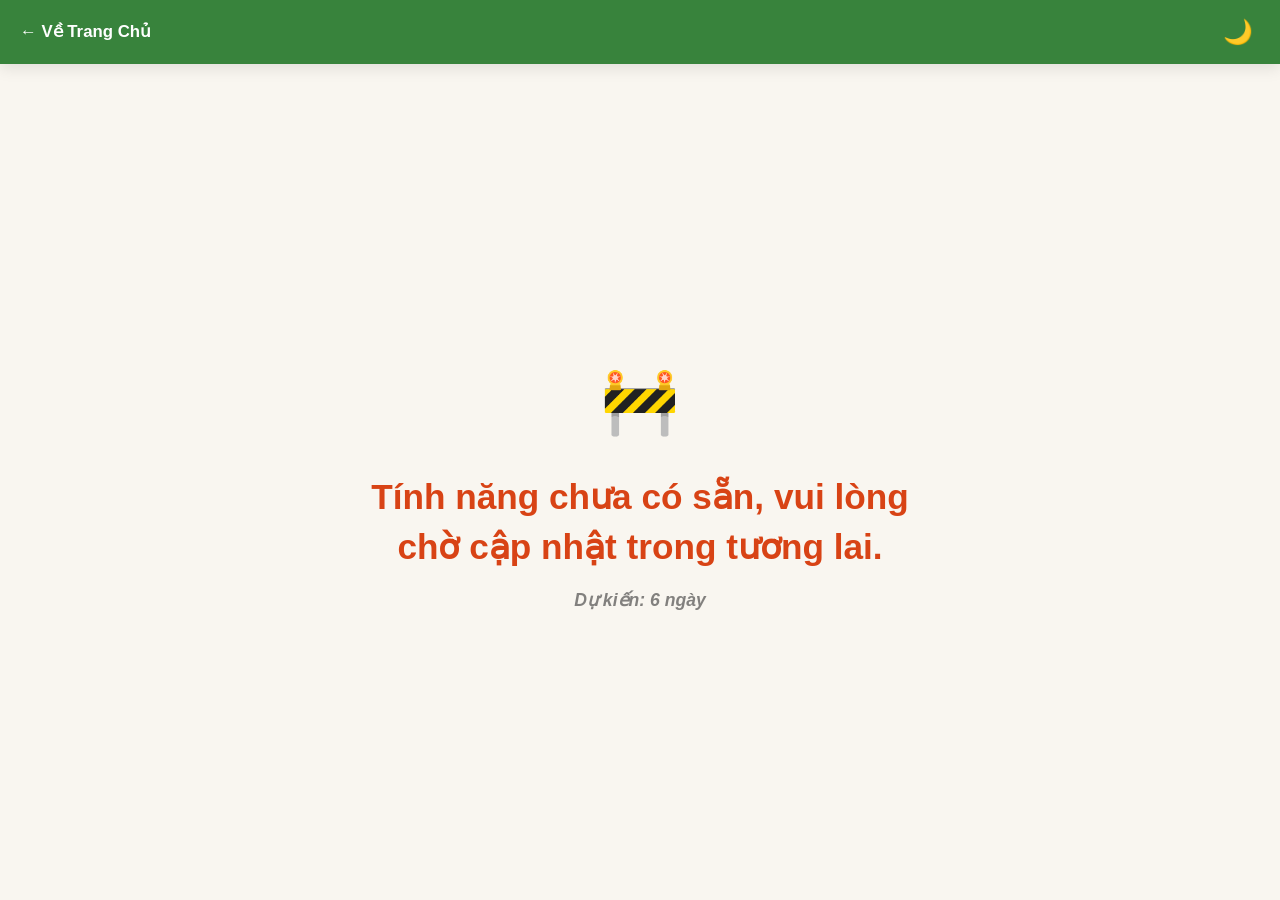
==== feedback.html @ 71071f91 "Add feedback.html with dark mode support" ====
<!DOCTYPE html>
<html lang="vi">
<head>
    <meta charset="UTF-8">
    <meta name="viewport" content="width=device-width, initial-scale=1.0">
    <title>Phản Hồi - Gian Hàng Đầm Hà</title>
    <style>
        /* Hệ thống màu đồng bộ với trang chủ */
        :root {
            --bg-color: #f9f6f0;
            --text-color: #333333;
            --header-bg: #2e7d32;
            --title-color: #d84315;
            --nav-bg: rgba(46, 125, 50, 0.95);
            --shadow-color: rgba(0, 0, 0, 0.1);
            --transition-speed: 0.3s;
        }

        body.dark-mode {
            --bg-color: #121212;
            --text-color: #e0e0e0;
            --header-bg: #1b5e20;
            --title-color: #ff8a65;
            --nav-bg: rgba(10, 46, 14, 0.95);
            --shadow-color: rgba(255, 255, 255, 0.05);
        }

        * { box-sizing: border-box; margin: 0; padding: 0; }
        
        body {
            font-family: 'Segoe UI', Tahoma, Geneva, Verdana, sans-serif;
            background-color: var(--bg-color);
            color: var(--text-color);
            line-height: 1.6;
            transition: background-color var(--transition-speed), color var(--transition-speed);
            display: flex;
            flex-direction: column;
            min-height: 100vh;
        }

        /* Thanh Menu tối giản (Chỉ có nút Back và nút Tối/Sáng) */
        nav {
            background-color: var(--nav-bg);
            padding: 10px 20px;
            display: flex;
            justify-content: space-between;
            align-items: center;
            box-shadow: 0 4px 15px var(--shadow-color);
            backdrop-filter: blur(10px); -webkit-backdrop-filter: blur(10px);
        }

        nav a.back-btn {
            color: white;
            text-decoration: none;
            font-weight: bold;
            font-size: 1.05em;
            display: flex;
            align-items: center;
            gap: 5px;
            transition: transform 0.3s ease;
        }

        nav a.back-btn:hover { transform: translateX(-5px); }

        #theme-toggle {
            background: transparent; border: none; font-size: 1.5em; cursor: pointer;
            width: 44px; height: 44px; border-radius: 50%;
            transition: transform 0.3s ease, background-color 0.3s ease;
            display: flex; align-items: center; justify-content: center;
        }

        #theme-toggle:hover {
            background-color: rgba(255, 255, 255, 0.2); transform: scale(1.1) rotate(15deg);
        }

        /* Nội dung giữa màn hình */
        .coming-soon-container {
            flex-grow: 1; 
            display: flex;
            flex-direction: column;
            justify-content: center;
            align-items: center;
            text-align: center;
            padding: 20px;
            animation: fadeIn 0.8s ease-out forwards;
        }

        @keyframes fadeIn {
            from { opacity: 0; transform: translateY(20px); }
            to { opacity: 1; transform: translateY(0); }
        }

        .icon {
            font-size: 4em;
            margin-bottom: 20px;
            animation: bounce 2s infinite ease-in-out;
            user-select: none;
        }

        @keyframes bounce {
            0%, 100% { transform: translateY(0); }
            50% { transform: translateY(-15px); }
        }

        h1 {
            color: var(--title-color);
            font-size: clamp(1.4em, 4vw, 2.2em);
            margin-bottom: 15px;
            max-width: 600px;
            line-height: 1.4;
        }

        .expected-time {
            font-size: 1.1em;
            font-style: italic;
            opacity: 0.6;
            font-weight: 600;
        }
    </style>
</head>
<body>

    <nav>
        <a href="index.html" class="back-btn">&larr; Về Trang Chủ</a>
        <button id="theme-toggle" aria-label="Đổi giao diện" title="Đổi màu nền">🌙</button>
    </nav>

    <main class="coming-soon-container">
        <div class="icon">🚧</div> 
        <h1>Tính năng chưa có sẵn, vui lòng chờ cập nhật trong tương lai.</h1>
        <p class="expected-time">Dự kiến: 6 ngày</p>
    </main>

    <script>
        const themeToggleBtn = document.getElementById('theme-toggle');
        if (themeToggleBtn) {
            themeToggleBtn.addEventListener('click', () => {
                document.body.classList.toggle('dark-mode');
                themeToggleBtn.innerHTML = document.body.classList.contains('dark-mode') ? '☀️' : '🌙';
            });
        }
    </script>
</body>
</html>
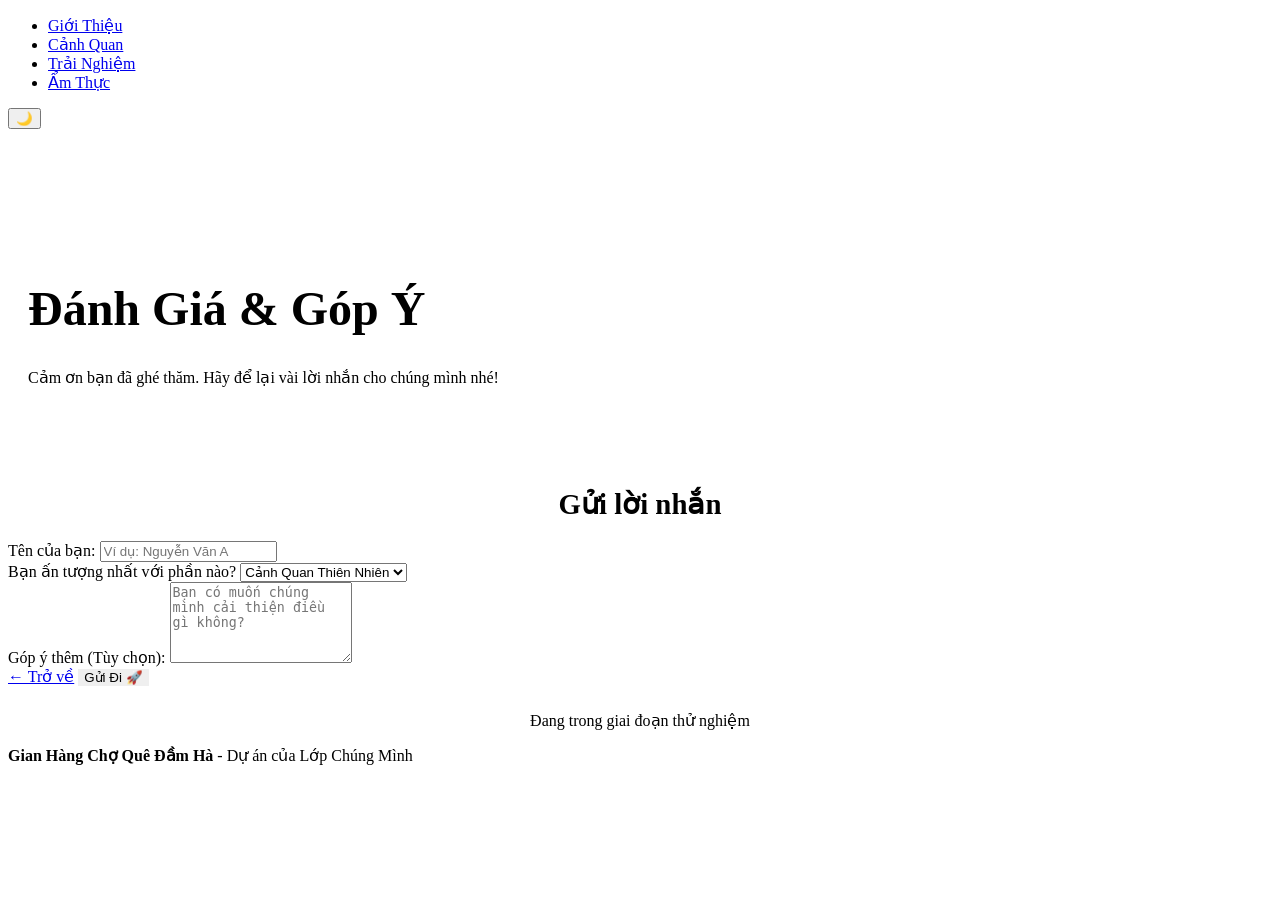
==== commit 4085debc: "Update feedback page title and structure" ====
--- a/feedback.html
+++ b/feedback.html
@@ -3,143 +3,71 @@
 <head>
     <meta charset="UTF-8">
     <meta name="viewport" content="width=device-width, initial-scale=1.0">
-    <title>Phản Hồi - Gian Hàng Đầm Hà</title>
-    <style>
-        /* Hệ thống màu đồng bộ với trang chủ */
-        :root {
-            --bg-color: #f9f6f0;
-            --text-color: #333333;
-            --header-bg: #2e7d32;
-            --title-color: #d84315;
-            --nav-bg: rgba(46, 125, 50, 0.95);
-            --shadow-color: rgba(0, 0, 0, 0.1);
-            --transition-speed: 0.3s;
-        }
-
-        body.dark-mode {
-            --bg-color: #121212;
-            --text-color: #e0e0e0;
-            --header-bg: #1b5e20;
-            --title-color: #ff8a65;
-            --nav-bg: rgba(10, 46, 14, 0.95);
-            --shadow-color: rgba(255, 255, 255, 0.05);
-        }
-
-        * { box-sizing: border-box; margin: 0; padding: 0; }
-        
-        body {
-            font-family: 'Segoe UI', Tahoma, Geneva, Verdana, sans-serif;
-            background-color: var(--bg-color);
-            color: var(--text-color);
-            line-height: 1.6;
-            transition: background-color var(--transition-speed), color var(--transition-speed);
-            display: flex;
-            flex-direction: column;
-            min-height: 100vh;
-        }
-
-        /* Thanh Menu tối giản (Chỉ có nút Back và nút Tối/Sáng) */
-        nav {
-            background-color: var(--nav-bg);
-            padding: 10px 20px;
-            display: flex;
-            justify-content: space-between;
-            align-items: center;
-            box-shadow: 0 4px 15px var(--shadow-color);
-            backdrop-filter: blur(10px); -webkit-backdrop-filter: blur(10px);
-        }
-
-        nav a.back-btn {
-            color: white;
-            text-decoration: none;
-            font-weight: bold;
-            font-size: 1.05em;
-            display: flex;
-            align-items: center;
-            gap: 5px;
-            transition: transform 0.3s ease;
-        }
-
-        nav a.back-btn:hover { transform: translateX(-5px); }
-
-        #theme-toggle {
-            background: transparent; border: none; font-size: 1.5em; cursor: pointer;
-            width: 44px; height: 44px; border-radius: 50%;
-            transition: transform 0.3s ease, background-color 0.3s ease;
-            display: flex; align-items: center; justify-content: center;
-        }
-
-        #theme-toggle:hover {
-            background-color: rgba(255, 255, 255, 0.2); transform: scale(1.1) rotate(15deg);
-        }
-
-        /* Nội dung giữa màn hình */
-        .coming-soon-container {
-            flex-grow: 1; 
-            display: flex;
-            flex-direction: column;
-            justify-content: center;
-            align-items: center;
-            text-align: center;
-            padding: 20px;
-            animation: fadeIn 0.8s ease-out forwards;
-        }
-
-        @keyframes fadeIn {
-            from { opacity: 0; transform: translateY(20px); }
-            to { opacity: 1; transform: translateY(0); }
-        }
-
-        .icon {
-            font-size: 4em;
-            margin-bottom: 20px;
-            animation: bounce 2s infinite ease-in-out;
-            user-select: none;
-        }
-
-        @keyframes bounce {
-            0%, 100% { transform: translateY(0); }
-            50% { transform: translateY(-15px); }
-        }
-
-        h1 {
-            color: var(--title-color);
-            font-size: clamp(1.4em, 4vw, 2.2em);
-            margin-bottom: 15px;
-            max-width: 600px;
-            line-height: 1.4;
-        }
-
-        .expected-time {
-            font-size: 1.1em;
-            font-style: italic;
-            opacity: 0.6;
-            font-weight: 600;
-        }
-    </style>
+    <title>Góp ý - Gian Hàng Chợ Quê Đầm Hà</title>
+    <link rel="stylesheet" href="style.css">
+    <script>
+        try { if (localStorage.getItem('theme') === 'dark') document.documentElement.classList.add('dark-mode-init'); } catch (e) {}
+    </script>
 </head>
 <body>
 
-    <nav>
-        <a href="index.html" class="back-btn">&larr; Về Trang Chủ</a>
-        <button id="theme-toggle" aria-label="Đổi giao diện" title="Đổi màu nền">🌙</button>
+    <nav id="navbar">
+        <div class="nav-container">
+            <div class="nav-spacer"></div>
+            <ul>
+                <li><a href="index.html#gioi-thieu">Giới Thiệu</a></li>
+                <li><a href="index.html#dia-diem">Cảnh Quan</a></li>
+                <li><a href="index.html#trai-nghiem">Trải Nghiệm</a></li>
+                <li><a href="index.html#dac-san">Ẩm Thực</a></li>
+            </ul>
+            <button id="theme-toggle" aria-label="Đổi giao diện" title="Đổi màu nền">🌙</button>
+        </div>
     </nav>
 
-    <main class="coming-soon-container">
-        <div class="icon">🚧</div> 
-        <h1>Tính năng chưa có sẵn, vui lòng chờ cập nhật trong tương lai.</h1>
-        <p class="expected-time">Dự kiến: 6 ngày</p>
+    <header class="fade-in" style="padding: 120px 20px 60px 20px;">
+        <h1 style="font-size: clamp(1.8em, 4vw, 3em);">Đánh Giá & Góp Ý</h1>
+        <p>Cảm ơn bạn đã ghé thăm. Hãy để lại vài lời nhắn cho chúng mình nhé!</p>
+    </header>
+
+    <main class="container reveal">
+        <div class="form-container card">
+            <h2 class="form-title" style="text-align: center; color: var(--title-color); margin-bottom: 20px; font-size: 1.8em;">Gửi lời nhắn</h2>
+            
+            <form action="#" method="POST" class="custom-form">
+                <div class="form-group">
+                    <label for="name">Tên của bạn:</label>
+                    <input type="text" id="name" name="name" placeholder="Ví dụ: Nguyễn Văn A" required>
+                </div>
+                
+                <div class="form-group">
+                    <label for="favorite">Bạn ấn tượng nhất với phần nào?</label>
+                    <select id="favorite" name="favorite">
+                        <option value="canh-quan">Cảnh Quan Thiên Nhiên</option>
+                        <option value="van-hoa">Trải Nghiệm Văn Hóa</option>
+                        <option value="am-thuc">Ẩm Thực Đặc Sản</option>
+                        <option value="tat-ca">Mình thích tất cả!</option>
+                    </select>
+                </div>
+
+                <div class="form-group">
+                    <label for="message">Góp ý thêm (Tùy chọn):</label>
+                    <textarea id="message" name="message" rows="5" placeholder="Bạn có muốn chúng mình cải thiện điều gì không?"></textarea>
+                </div>
+
+                <div class="form-actions">
+                    <a href="index.html" class="btn-secondary">← Trở về</a>
+                    <button type="submit" class="feedback-btn" style="border: none; cursor: pointer;">Gửi Đi 🚀</button>
+                </div>
+            </form>
+            
+            <p class="beta-text" style="text-align: center; margin-top: 25px;">Đang trong giai đoạn thử nghiệm</p>
+        </div>
     </main>
 
-    <script>
-        const themeToggleBtn = document.getElementById('theme-toggle');
-        if (themeToggleBtn) {
-            themeToggleBtn.addEventListener('click', () => {
-                document.body.classList.toggle('dark-mode');
-                themeToggleBtn.innerHTML = document.body.classList.contains('dark-mode') ? '☀️' : '🌙';
-            });
-        }
-    </script>
+    <footer style="margin-top: auto;">
+        <p><strong>Gian Hàng Chợ Quê Đầm Hà</strong> - Dự án của Lớp Chúng Mình</p>
+    </footer>
+
+    <script src="script.js"></script>
 </body>
 </html>
-
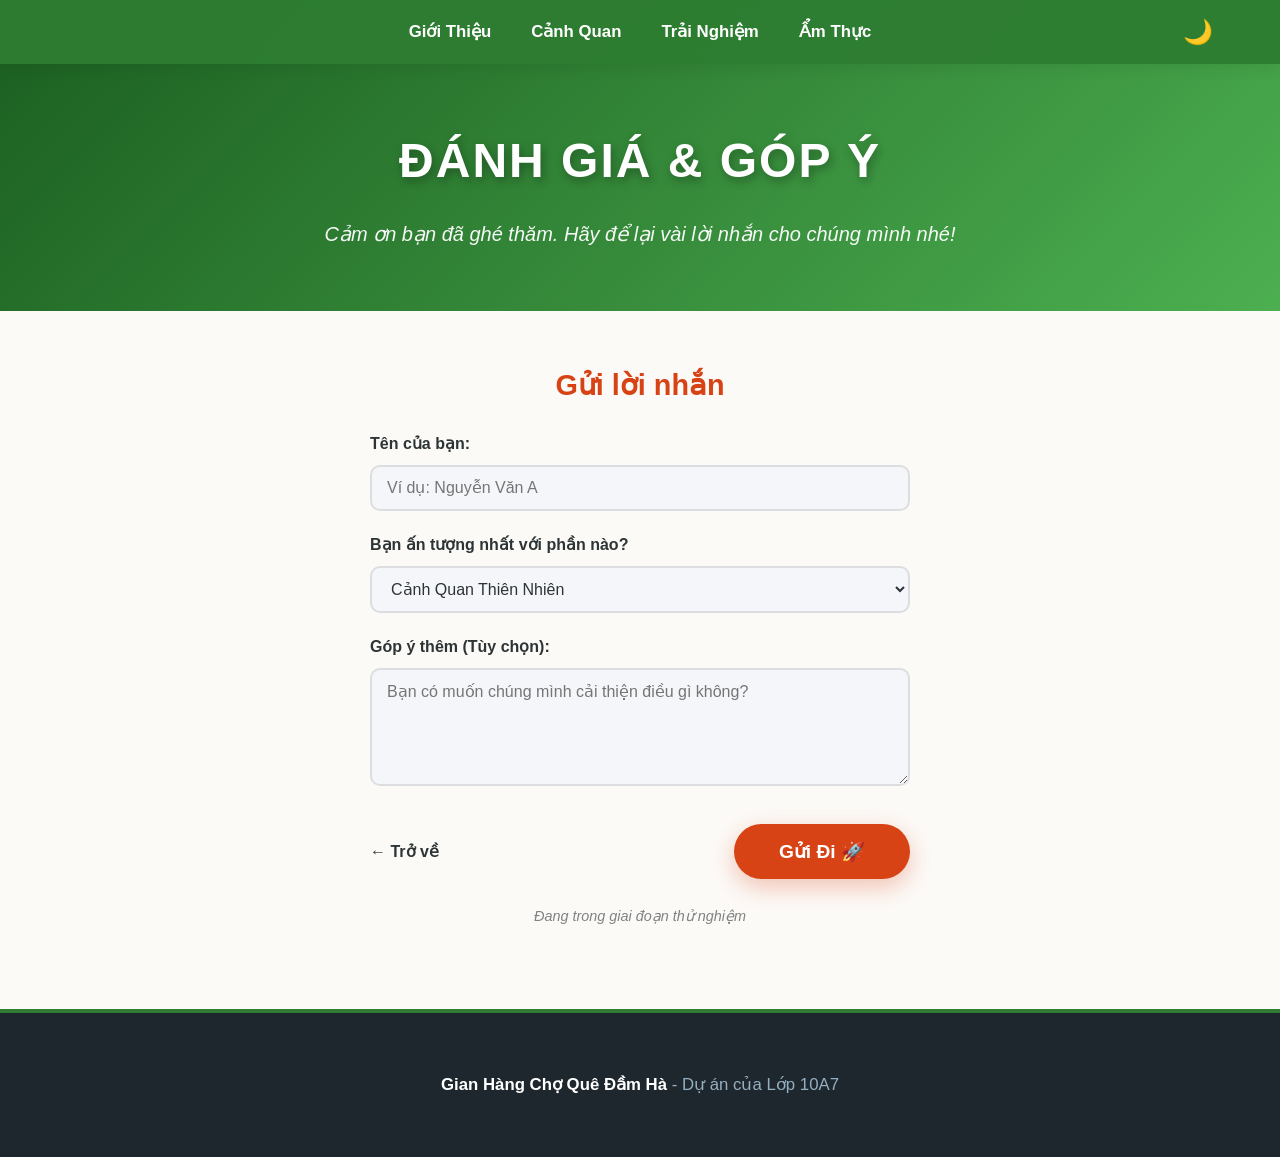
==== commit 58a81946: "Update footer project class reference" ====
--- a/feedback.html
+++ b/feedback.html
@@ -65,7 +65,7 @@
     </main>
 
     <footer style="margin-top: auto;">
-        <p><strong>Gian Hàng Chợ Quê Đầm Hà</strong> - Dự án của Lớp Chúng Mình</p>
+        <p><strong>Gian Hàng Chợ Quê Đầm Hà</strong> - Dự án của Lớp 10A7</p>
     </footer>
 
     <script src="script.js"></script>
--- a/style.css
+++ b/style.css
@@ -0,0 +1,203 @@
+/* ========================================================
+   1. HỆ THỐNG BIẾN MÀU SẮC
+======================================================== */
+:root {
+    --bg-color: #fcfaf7;
+    --text-color: #2d3436;
+    --card-bg: #ffffff;
+    --header-bg: #2e7d32;
+    --header-gradient: linear-gradient(135deg, #1b5e20, #4caf50);
+    --title-color: #d84315;
+    --footer-bg: #1e272e;
+    --nav-bg: rgba(46, 125, 50, 0.95);
+    --shadow-color: rgba(0, 0, 0, 0.08);
+    --input-bg: #f5f6fa;
+    --input-border: #dcdde1;
+    --transition-speed: 0.4s;
+}
+
+body.dark-mode, html.dark-mode-init body {
+    --bg-color: #121212;
+    --text-color: #ecf0f1;
+    --card-bg: #1e1e1e;
+    --header-bg: #1b5e20;
+    --header-gradient: linear-gradient(135deg, #0a200b, #1b5e20);
+    --title-color: #ff7043;
+    --footer-bg: #000000;
+    --nav-bg: rgba(10, 35, 12, 0.95);
+    --shadow-color: rgba(255, 255, 255, 0.04);
+    --input-bg: #2d3436;
+    --input-border: #636e72;
+}
+
+html.dark-mode-init body { background-color: var(--bg-color); color: var(--text-color); }
+
+/* ========================================================
+   2. CÀI ĐẶT CƠ BẢN
+======================================================== */
+* { box-sizing: border-box; margin: 0; padding: 0; }
+html { scroll-behavior: smooth; }
+
+body {
+    font-family: 'Segoe UI', Roboto, Helvetica, Arial, sans-serif;
+    background-color: var(--bg-color);
+    color: var(--text-color);
+    line-height: 1.7;
+    transition: background-color var(--transition-speed), color var(--transition-speed);
+    overflow-x: hidden;
+}
+
+body.no-scroll { overflow: hidden; height: 100vh; }
+
+.fade-in { animation: fadeIn 1s cubic-bezier(0.2, 0.8, 0.2, 1) forwards; }
+@keyframes fadeIn {
+    from { opacity: 0; transform: translateY(30px); }
+    to { opacity: 1; transform: translateY(0); }
+}
+
+.reveal {
+    opacity: 0;
+    transform: translateY(40px);
+    transition: all 0.8s cubic-bezier(0.2, 0, 0.2, 1);
+}
+.reveal.active { opacity: 1; transform: translateY(0); }
+noscript .reveal { opacity: 1; transform: translateY(0); }
+
+/* ========================================================
+   3. THANH MENU (GLASSMORPHISM)
+======================================================== */
+nav {
+    position: fixed; top: 0; left: 0; width: 100%;
+    background-color: var(--nav-bg); padding: 10px 0; z-index: 2000;
+    box-shadow: 0 4px 15px var(--shadow-color);
+    backdrop-filter: blur(12px); -webkit-backdrop-filter: blur(12px);
+    transform: translateY(0);
+    transition: transform 0.4s cubic-bezier(0.3, 0, 0.2, 1), background-color var(--transition-speed);
+}
+.nav-container { max-width: 1200px; margin: 0 auto; display: flex; justify-content: space-between; align-items: center; padding: 0 20px; }
+.nav-spacer { width: 44px; height: 44px; } 
+nav ul { list-style-type: none; display: flex; gap: 8px; justify-content: center; flex-wrap: wrap; }
+nav ul li a {
+    color: white; text-decoration: none; font-weight: 600; font-size: clamp(0.9em, 2vw, 1.05em);
+    padding: 8px 16px; border-radius: 30px; transition: background-color 0.3s, transform 0.2s;
+}
+#theme-toggle {
+    background: transparent; border: none; font-size: 1.5em; cursor: pointer; color: white;
+    width: 44px; height: 44px; border-radius: 50%;
+    transition: transform 0.3s, background-color var(--transition-speed); display: flex; align-items: center; justify-content: center; outline: none;
+}
+
+/* ========================================================
+   4. HEADER ĐÃ LÀM PHẲNG
+======================================================== */
+header {
+    background: var(--header-gradient); color: white; text-align: center;
+    padding: 160px 20px 80px 20px; /* Đã làm phẳng và căn lại khoảng cách */
+    transition: background var(--transition-speed);
+}
+header h1 { font-size: clamp(2.2em, 5vw, 4em); margin-bottom: 15px; text-shadow: 2px 4px 10px rgba(0,0,0,0.3); text-transform: uppercase; letter-spacing: 2px; }
+header p { font-size: clamp(1.05em, 3vw, 1.25em); max-width: 800px; margin: 0 auto; opacity: 0.95; font-style: italic; }
+
+main.container { max-width: 1200px; margin: -30px auto 0 auto; padding: 40px 20px; position: relative; z-index: 10; }
+section.section-target { scroll-margin-top: 100px; margin-bottom: 80px; }
+.text-center-box { text-align: center; font-size: 1.15em; max-width: 900px; margin: 0 auto 60px auto; }
+
+h2.section-title {
+    text-align: center; color: var(--title-color); font-size: clamp(1.8em, 4vw, 2.5em);
+    margin-bottom: 40px; position: relative; padding-bottom: 15px;
+}
+h2.section-title::after {
+    content: ''; position: absolute; bottom: 0; left: 50%; transform: translateX(-50%);
+    width: 80px; height: 4px; background-color: var(--title-color); border-radius: 2px;
+}
+
+/* Thẻ Card */
+.grid-layout { display: grid; grid-template-columns: repeat(auto-fit, minmax(280px, 1fr)); gap: 35px; }
+article.card {
+    background-color: var(--card-bg); border-radius: 20px; box-shadow: 0 10px 30px var(--shadow-color);
+    overflow: hidden; transition: transform 0.4s, box-shadow 0.4s, background-color var(--transition-speed);
+    display: flex; flex-direction: column; border: 1px solid rgba(0,0,0,0.02);
+}
+.img-wrapper { overflow: hidden; width: 100%; height: 260px; background-color: rgba(46, 125, 50, 0.1); }
+article.card img { width: 100%; height: 100%; object-fit: cover; transition: transform 0.6s cubic-bezier(0.2, 0.8, 0.2, 1); cursor: zoom-in; display: block; }
+body.dark-mode .img-wrapper { background-color: rgba(27, 94, 32, 0.2); }
+
+.card-content { padding: 30px 25px; flex-grow: 1; display: flex; flex-direction: column; }
+.card-content h3 { color: var(--header-bg); margin-bottom: 12px; font-size: 1.4em; transition: color var(--transition-speed); }
+.card-content p { text-align: justify; font-size: 0.98em; opacity: 0.85; line-height: 1.7; margin-top: auto; }
+
+/* ========================================================
+   5. HIỆU ỨNG HOVER (Chỉ chạy trên máy tính)
+======================================================== */
+@media (hover: hover) {
+    nav ul li a:hover { background-color: rgba(255, 255, 255, 0.2); transform: translateY(-2px); }
+    #theme-toggle:hover { transform: scale(1.1) rotate(15deg); background-color: rgba(255, 255, 255, 0.2); }
+    article.card:hover { transform: translateY(-12px); box-shadow: 0 20px 40px var(--shadow-color); }
+    article.card:hover img { transform: scale(1.08); }
+    .close-lightbox:hover { color: var(--title-color); transform: rotate(90deg); }
+    #back-to-top:hover { transform: scale(1.1) translateY(-5px); background-color: var(--title-color); }
+    .feedback-btn:hover { transform: translateY(-5px) scale(1.05); background-color: #bf360c; box-shadow: 0 12px 30px rgba(191, 54, 12, 0.4); }
+}
+
+/* ========================================================
+   6. LIGHTBOX & NÚT TIỆN ÍCH
+======================================================== */
+.lightbox-overlay {
+    position: fixed; top: 0; left: 0; width: 100%; height: 100%;
+    background-color: rgba(0, 0, 0, 0.95); z-index: 3000;
+    display: none; justify-content: center; align-items: center;
+    backdrop-filter: blur(8px); -webkit-backdrop-filter: blur(8px);
+}
+.lightbox-overlay.show { display: flex; animation: fadeIn 0.3s forwards; }
+.lightbox-image { max-width: 95vw; max-height: 85vh; border-radius: 8px; box-shadow: 0 0 50px rgba(0,0,0,0.8); object-fit: contain; user-select: none; }
+.close-lightbox {
+    position: absolute; top: 20px; right: 25px; background: transparent; color: white;
+    border: none; font-size: 50px; font-weight: 300; cursor: pointer; transition: color 0.3s, transform 0.3s; z-index: 3001;
+    width: 50px; height: 50px; display: flex; align-items: center; justify-content: center; line-height: 1; outline: none;
+}
+
+#back-to-top {
+    position: fixed; right: 25px; bottom: 35px; background-color: var(--header-bg); color: white;
+    border: none; border-radius: 50%; width: 55px; height: 55px; font-size: 1.8em; font-weight: bold;
+    opacity: 0; visibility: hidden; transform: translateY(20px); cursor: pointer;
+    box-shadow: 0 6px 20px rgba(0,0,0,0.3); z-index: 1000; transition: all 0.3s; padding-bottom: 5px; outline: none;
+}
+#back-to-top.show { opacity: 1; visibility: visible; transform: translateY(0); }
+
+/* Nút Feedback và Chữ mờ */
+.feedback-section { text-align: center; padding: 20px; margin-bottom: 60px; }
+.feedback-btn {
+    display: inline-block; background-color: var(--title-color); color: white; padding: 16px 45px;
+    font-size: 1.2em; font-weight: bold; text-decoration: none; border-radius: 50px;
+    box-shadow: 0 8px 25px rgba(216, 67, 21, 0.3); transition: transform 0.3s, background-color 0.3s, box-shadow 0.3s;
+}
+.beta-text { font-size: 0.9em; opacity: 0.6; margin-top: 15px; font-style: italic; color: var(--text-color); }
+
+/* ========================================================
+   7. FORM ĐÁNH GIÁ (FEEDBACK.HTML)
+======================================================== */
+.form-container { max-width: 600px; margin: 0 auto; padding: 40px 30px; }
+.form-group { margin-bottom: 20px; text-align: left; }
+.form-group label { display: block; font-weight: 600; margin-bottom: 8px; color: var(--text-color); }
+.form-group input, .form-group select, .form-group textarea {
+    width: 100%; padding: 12px 15px; border: 2px solid var(--input-border); border-radius: 10px;
+    background-color: var(--input-bg); color: var(--text-color); font-size: 1em; font-family: inherit;
+    transition: border-color 0.3s, box-shadow 0.3s;
+}
+.form-group input:focus, .form-group select:focus, .form-group textarea:focus {
+    outline: none; border-color: var(--header-bg); box-shadow: 0 0 8px rgba(46, 125, 50, 0.2);
+}
+.form-actions { display: flex; justify-content: space-between; align-items: center; margin-top: 30px; }
+.btn-secondary { color: var(--text-color); text-decoration: none; font-weight: 600; transition: color 0.3s; }
+.btn-secondary:hover { color: var(--title-color); }
+
+/* ========================================================
+   8. CHÂN TRANG
+======================================================== */
+footer {
+    background-color: var(--footer-bg); color: #95afc0; text-align: center;
+    padding: 50px 20px; transition: background-color var(--transition-speed); border-top: 4px solid var(--header-bg);
+}
+footer p { margin: 8px 0; font-size: 1.05em; }
+footer strong { color: #ffffff; }
+
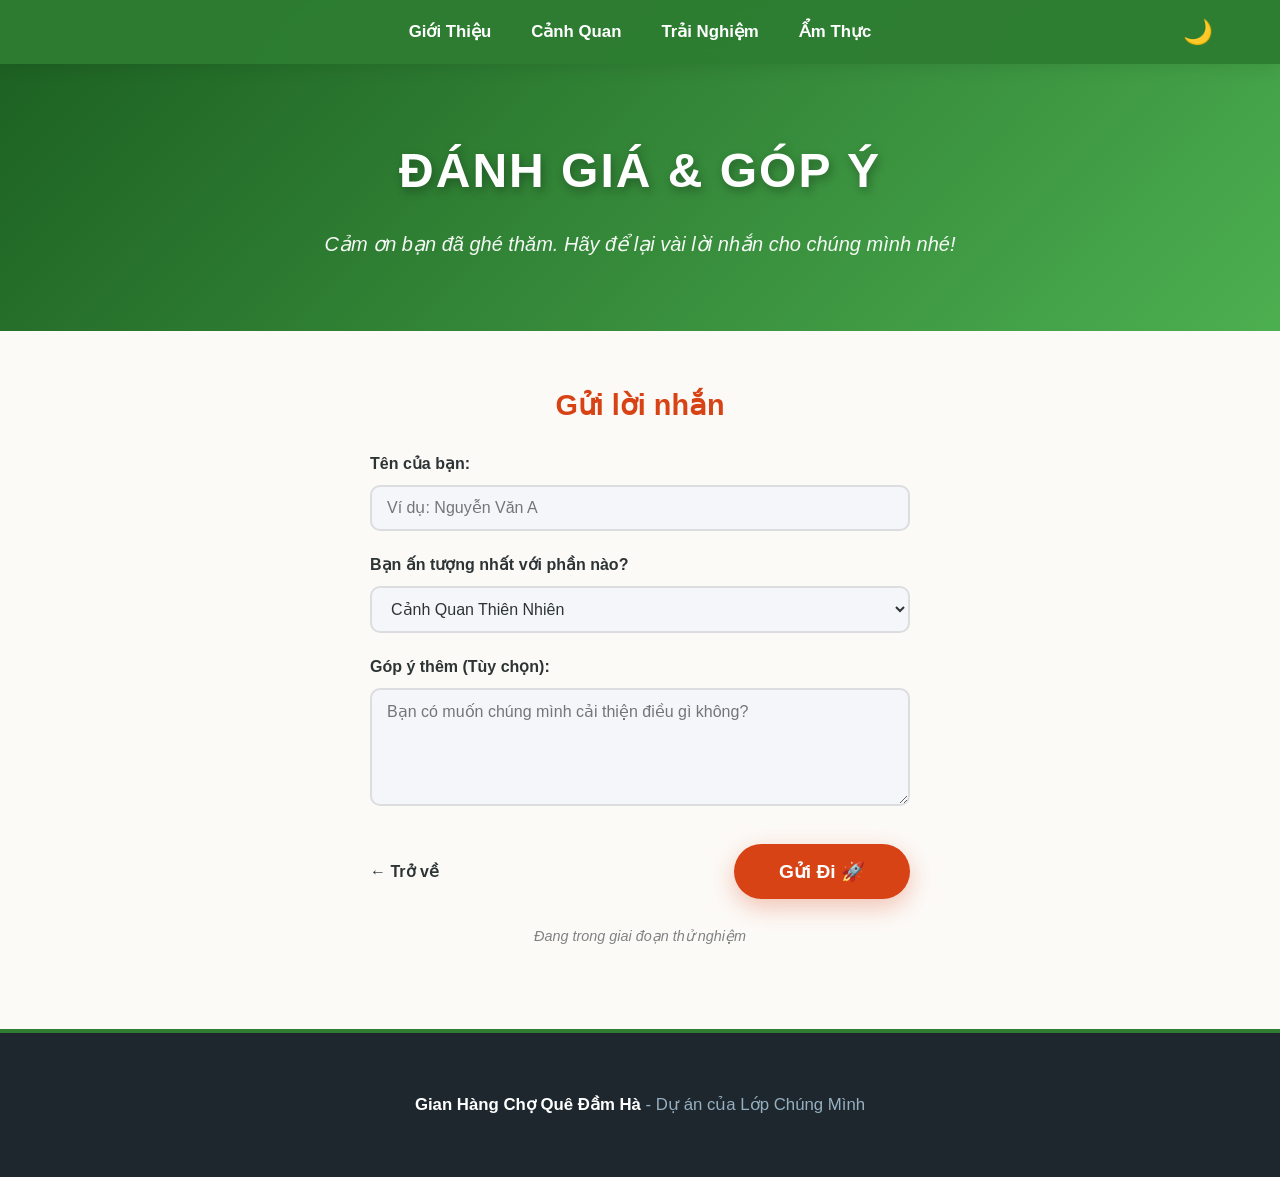
==== commit 8e6eb2c2: "Update feedback page styles and footer text" ====
--- a/feedback.html
+++ b/feedback.html
@@ -9,7 +9,7 @@
         try { if (localStorage.getItem('theme') === 'dark') document.documentElement.classList.add('dark-mode-init'); } catch (e) {}
     </script>
 </head>
-<body>
+<body class="feedback-page">
 
     <nav id="navbar">
         <div class="nav-container">
@@ -24,7 +24,7 @@
         </div>
     </nav>
 
-    <header class="fade-in" style="padding: 120px 20px 60px 20px;">
+    <header class="fade-in" style="padding: 130px 20px 70px 20px;">
         <h1 style="font-size: clamp(1.8em, 4vw, 3em);">Đánh Giá & Góp Ý</h1>
         <p>Cảm ơn bạn đã ghé thăm. Hãy để lại vài lời nhắn cho chúng mình nhé!</p>
     </header>
@@ -65,7 +65,7 @@
     </main>
 
     <footer style="margin-top: auto;">
-        <p><strong>Gian Hàng Chợ Quê Đầm Hà</strong> - Dự án của Lớp 10A7</p>
+        <p><strong>Gian Hàng Chợ Quê Đầm Hà</strong> - Dự án của Lớp Chúng Mình</p>
     </footer>
 
     <script src="script.js"></script>
